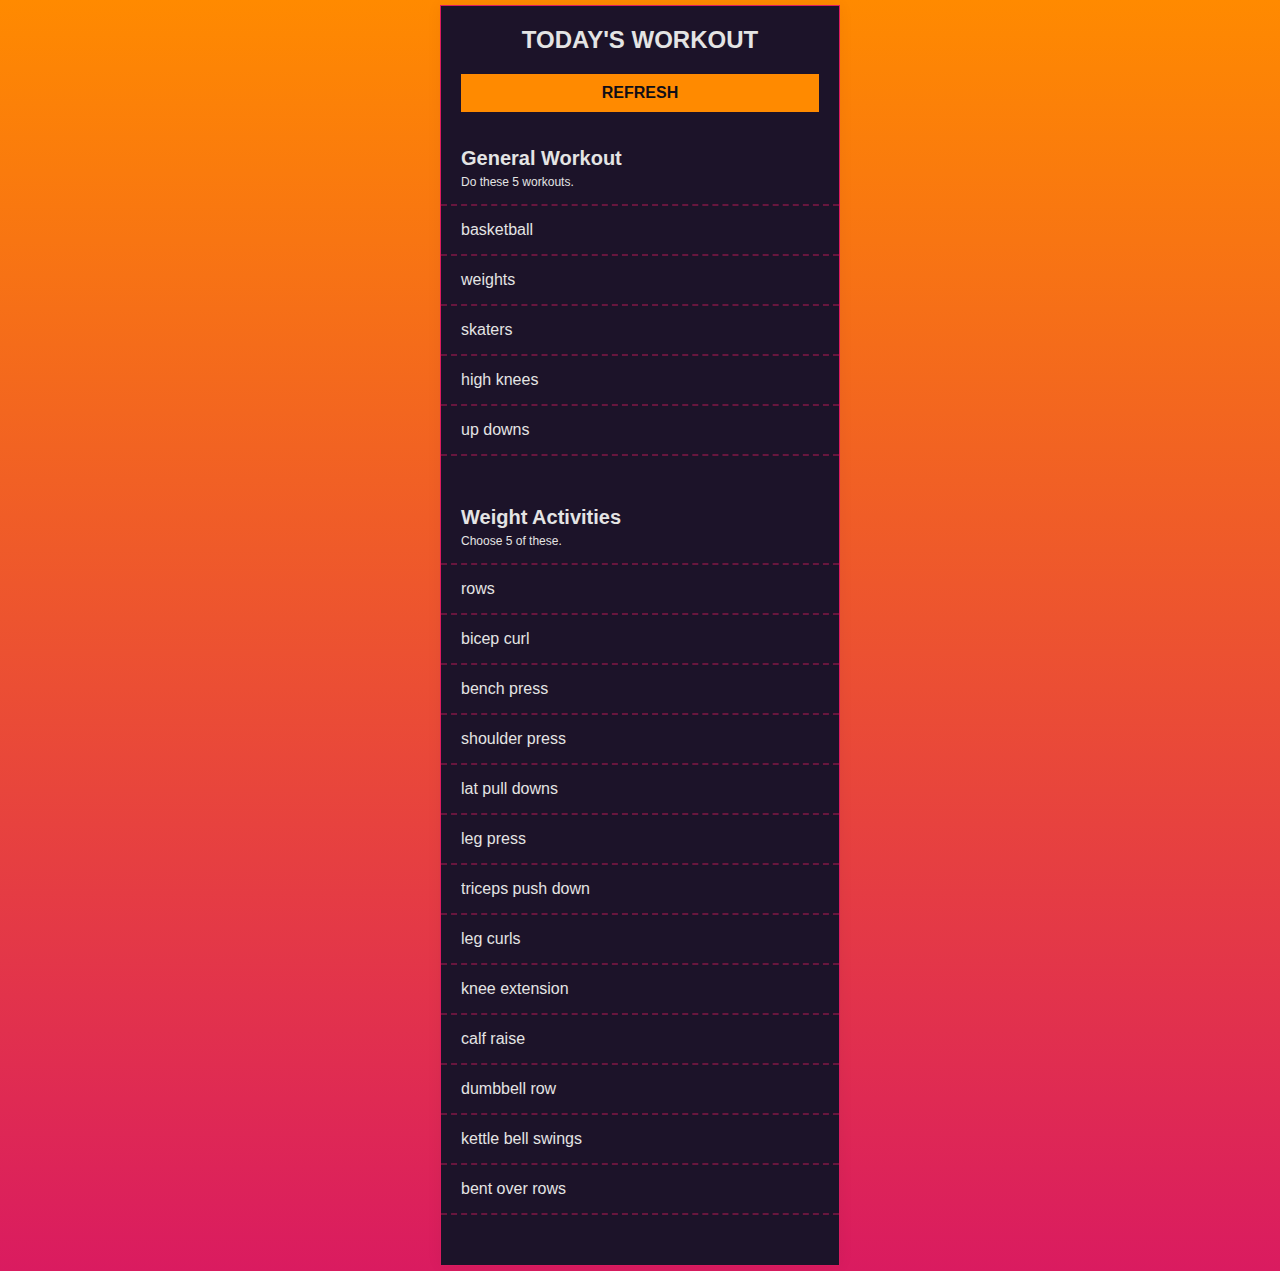
==== index.html @ 17b05a45 "updated icon image to smaller size" ====
<!DOCTYPE html>
<html lang="en">

<head>
  <meta charset="UTF-8">
  <meta name="viewport" content="width=device-width, initial-scale=1.0">
  <meta http-equiv="X-UA-Compatible" content="ie=edge">
  <link rel="apple-touch-icon" href="/apple-touch-icon.png">
  <title>Workout generator</title>
  <link rel="stylesheet" href="https://use.fontawesome.com/releases/v5.8.1/css/all.css" integrity="sha384-50oBUHEmvpQ+1lW4y57PTFmhCaXp0ML5d60M1M7uH2+nqUivzIebhndOJK28anvf" crossorigin="anonymous">
  <link rel="stylesheet" href="main.css">
</head>

<body>
  <div class="container">
    <div class="title">
      <h1><span class="fas fa-calendar-day"></span> Today's Workout</h1>
      <button>Refresh <span class="fas fa-redo-alt"></span></button>
    </div>
    <div id="workout-container" class="activities-container">
      <div class="container-title">
        <h2><span class="fas fa-fire-alt"></span> General Workout</h2>
        <p>Do these 5 workouts.</p>

      </div>
      <ul id="workouts">
      </ul>
    </div>
    <div id="cardio-container" class="activities-container">
      <div class="container-title">
        <h2><span class="fas fa-running"></span> Cardio Activities</h2>
        <p>Choose 1-2 of these.</p>
      </div>
      <ul id="cardio-workouts" class="activities-list ab-workouts">
      </ul>
    </div>
    <div id="ab-container" class="activities-container">
      <div class="container-title">
        <h2><span class="fas fa-pray"></span> Abdominal Activities</h2>
        <p>Choose 5 of these.</p>
      </div>
      <ul id="ab-workouts" class="activities-list ab-workouts">
      </ul>
    </div>
    <div id="weight-container" class="activities-container">
      <div class="container-title">
        <h2><span class="fas fa-dumbbell"></span> Weight Activities</h2>
        <p>Choose 5 of these.</p>
      </div>
      <ul id="weight-workouts" class="activities-list ab-workouts">
      </ul>
    </div>
  </div>


  <script src="main.js"></script>
</body>

</html>
---- main.css ----
* {
  margin: 0;
  padding: 0;
  box-sizing: border-box;
}

body {
  font-size: 16px;
  color: #e4e4e4;
  font-family: 'Open Sans', sans-serif;  
  background-color: #da1b60;
  background-image: linear-gradient(#ff8a00 0%, #da1b60 100%);
  background-repeat: no-repeat;
  background-size: cover;
  padding: 0 5px;
  margin: 0;
  min-height: 100vh;
  position: relative;
}

.container {
  width: 400px;
  max-width: 100%;
  margin: 5px auto;
  border: 1px solid #da1b60;
  padding: 0;
  box-shadow: 0 0 15px 0 rgba(0,0,0,0.05);
  background-color: #1c1329;
  overflow: hidden;
  position: relative;
}

main {
  padding: 30px 40px;

}

h1 {
  font-size: 24px;
  text-transform: uppercase;
  margin-bottom: 20px;
}

h2 {
  font-size: 20px;
  margin-bottom: 5px;
}

p {
  margin-bottom: 15px;
  font-size: 12px;
}

.title {
  position: relative;
  margin: 0 0 15px 0;
  text-align: center;
  padding: 20px;
}

#workouts li:nth-of-type(1n+6),
#ab-container,
#weight-container,
#cardio-container  {
  display: none;
}

#ab-container li .fa-check,
#weight-container li .fa-check,
#cardio-container li .fa-check {
  display: none;
}

.highlight {
  background-color: #da1b60;
  color: #f4f7fc;
}

#ab-container li.highlight .fa-check,
#weight-container li.highlight .fa-check,
#cardio-container li.highlight .fa-check {
  display: block;
  color: #f4f7fc;
}

.activities-container {
  border-radius: 4px;
  margin-bottom: 50px;
}

.container-title {
  padding: 0 20px;
}

ul {
  list-style: none;
}

li {
  border-top: 2px dashed rgba(218, 27, 96, 0.4);
  padding: 15px 20px;
}

#workouts li:nth-of-type(5),
li:last-of-type {
  border-bottom: 2px dashed rgba(218, 27, 96, 0.4);

}

.fa-check {
  color: rgba(255,255,255,0.2);
  float: right;
}

.complete {
  color: #da1b60;
  background-color: #191124;
}

.complete .fa-check {
  color: #da1b60;
}

button {
  display: block;
  width: 100%;
  background-color: #ff8a00;
  border: none;
  color: #100e17;
  min-height: 30px;
  padding: 10px;
  font-size: 16px;
  cursor: pointer;
  text-transform: uppercase;
  font-weight: bold;
  transition: all .5s;
}

button:hover,
button:focus
 {
  background-color: #da1b60;
  color: #f4f7fc;
}

.fa-pray {
  transform: rotate(-110deg);
  font-size: 24px;
  padding-right: 9px;
}
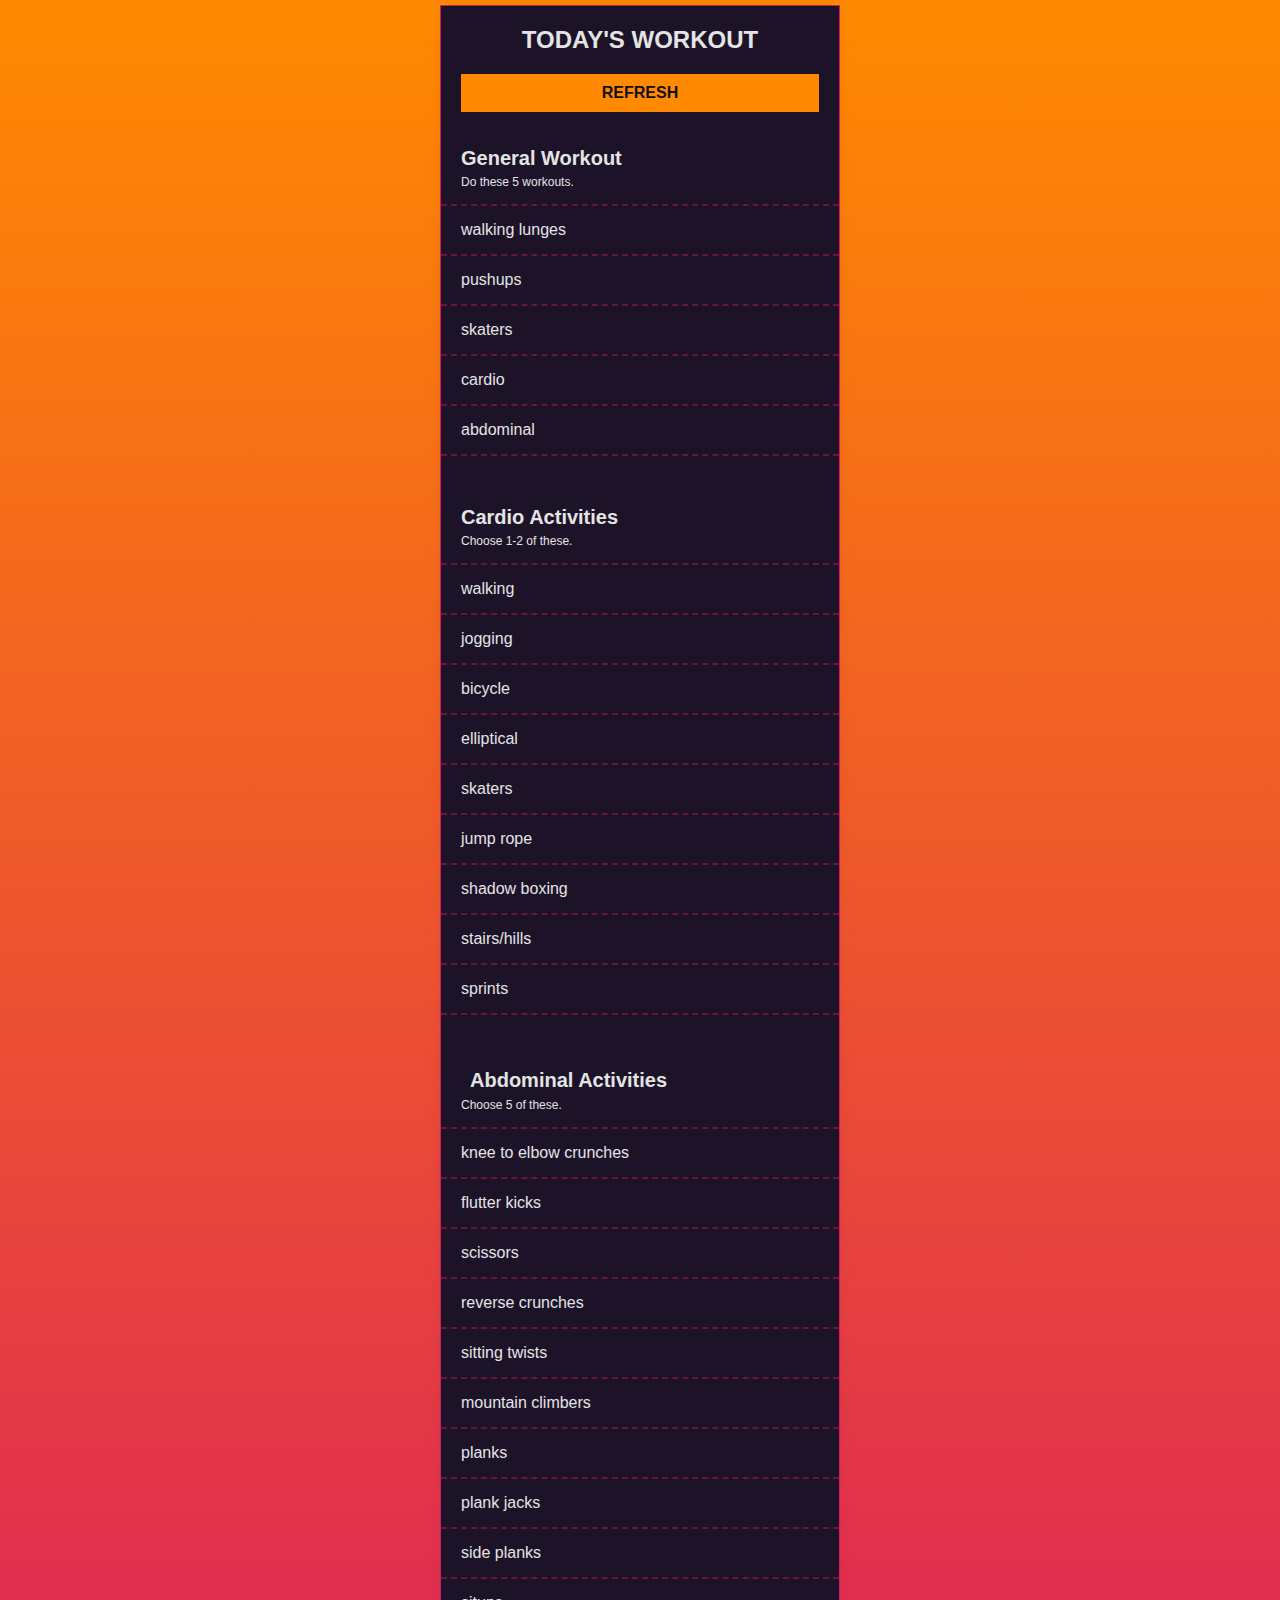
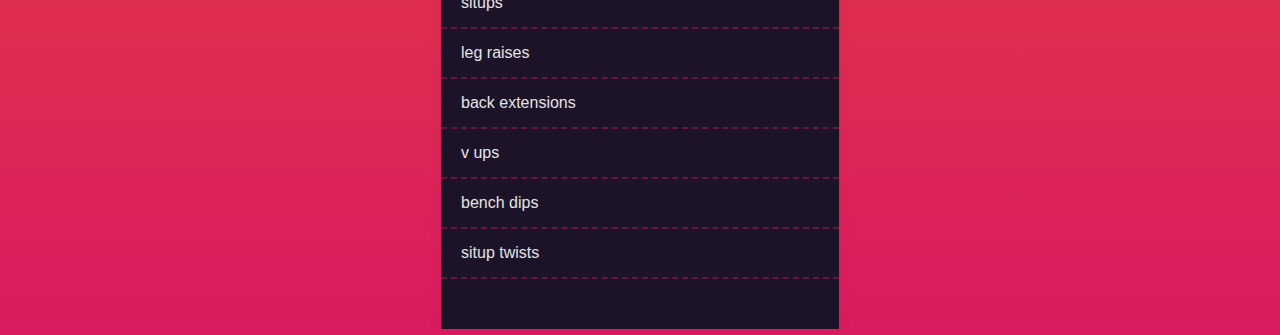
==== commit 4af73d06: "changed url path for icon" ====
--- a/index.html
+++ b/index.html
@@ -5,7 +5,7 @@
   <meta charset="UTF-8">
   <meta name="viewport" content="width=device-width, initial-scale=1.0">
   <meta http-equiv="X-UA-Compatible" content="ie=edge">
-  <link rel="apple-touch-icon" href="/apple-touch-icon.png">
+  <link rel="apple-touch-icon" href="/todays-workout/apple-touch-icon.png">
   <title>Workout generator</title>
   <link rel="stylesheet" href="https://use.fontawesome.com/releases/v5.8.1/css/all.css" integrity="sha384-50oBUHEmvpQ+1lW4y57PTFmhCaXp0ML5d60M1M7uH2+nqUivzIebhndOJK28anvf" crossorigin="anonymous">
   <link rel="stylesheet" href="main.css">
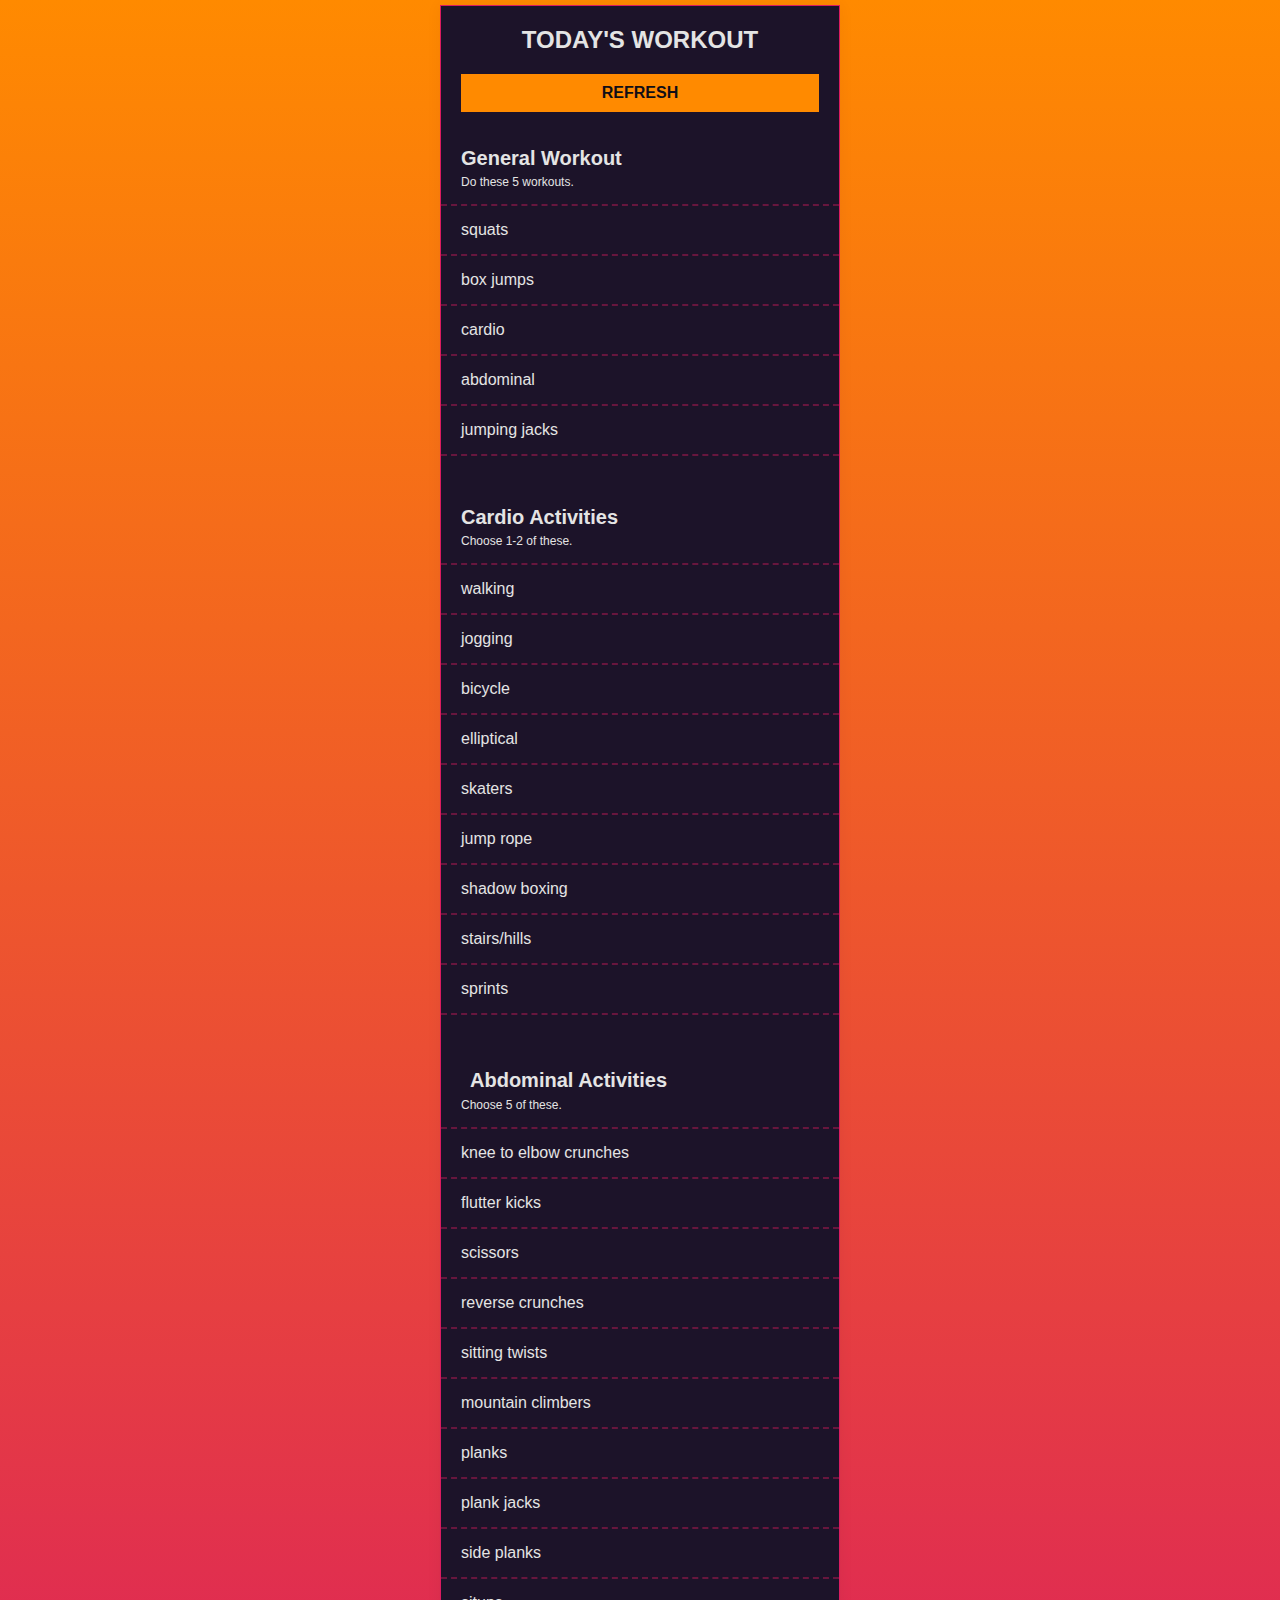
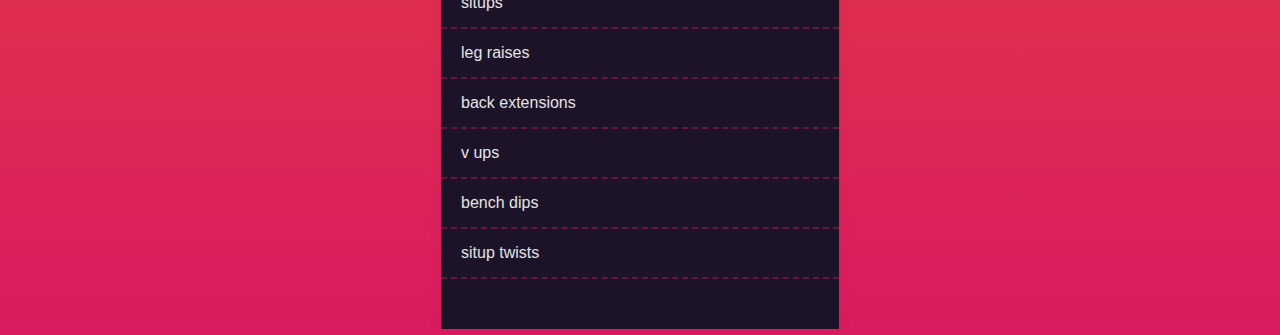
==== commit 22603f25: "remove forwards slash" ====
--- a/index.html
+++ b/index.html
@@ -5,7 +5,7 @@
   <meta charset="UTF-8">
   <meta name="viewport" content="width=device-width, initial-scale=1.0">
   <meta http-equiv="X-UA-Compatible" content="ie=edge">
-  <link rel="apple-touch-icon" href="/todays-workout/apple-touch-icon.png">
+  <link rel="apple-touch-icon" href="apple-touch-icon.png">
   <title>Workout generator</title>
   <link rel="stylesheet" href="https://use.fontawesome.com/releases/v5.8.1/css/all.css" integrity="sha384-50oBUHEmvpQ+1lW4y57PTFmhCaXp0ML5d60M1M7uH2+nqUivzIebhndOJK28anvf" crossorigin="anonymous">
   <link rel="stylesheet" href="main.css">
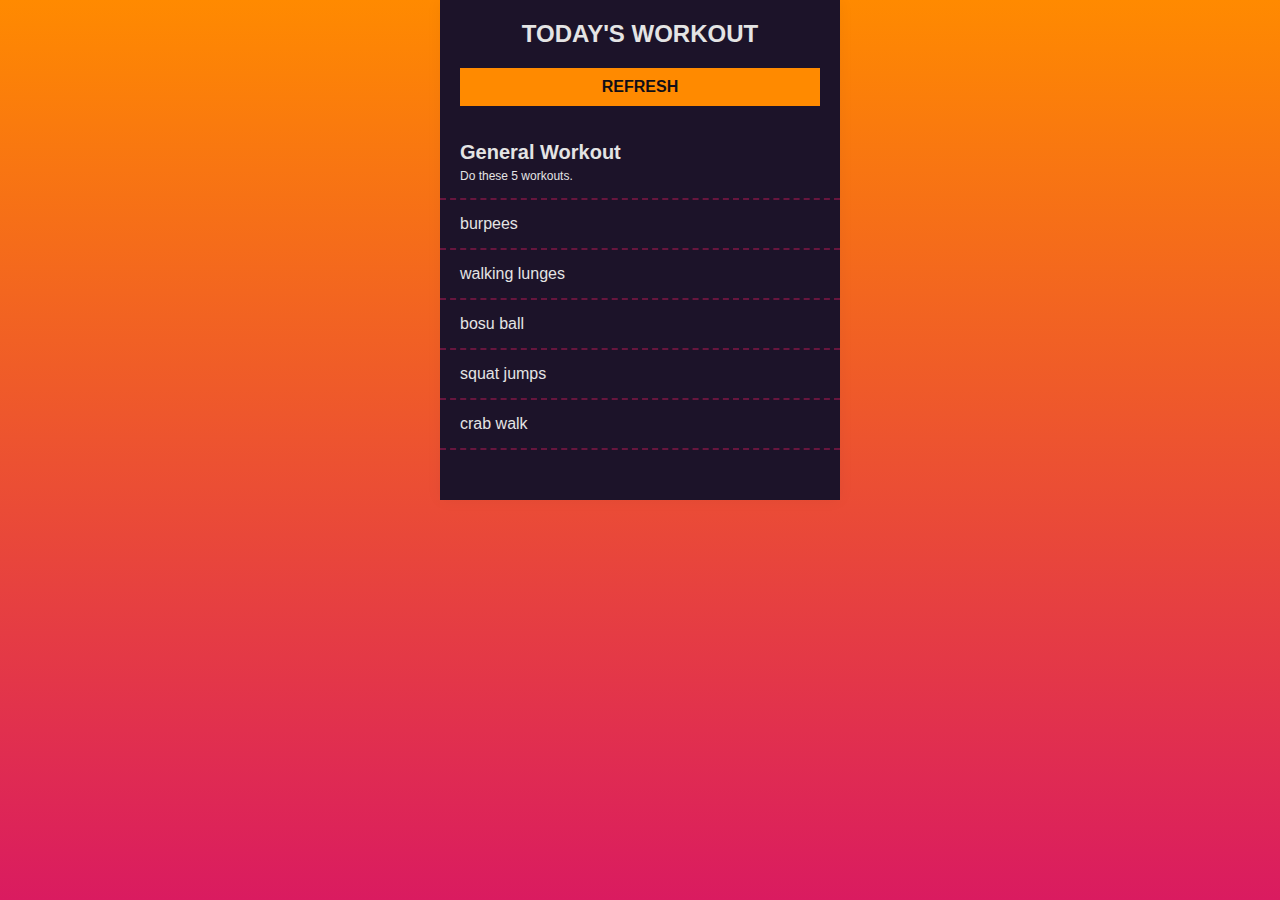
==== commit 6260de9d: "replaced alert with modal and send to email feature, text updates, workout updates" ====
--- a/index.html
+++ b/index.html
@@ -15,7 +15,7 @@
   <div class="container">
     <div class="title">
       <h1><span class="fas fa-calendar-day"></span> Today's Workout</h1>
-      <button>Refresh <span class="fas fa-redo-alt"></span></button>
+      <button id="refresh">Refresh <span class="fas fa-redo-alt"></span></button>
     </div>
     <div id="workout-container" class="activities-container">
       <div class="container-title">
@@ -44,14 +44,19 @@
     </div>
     <div id="weight-container" class="activities-container">
       <div class="container-title">
-        <h2><span class="fas fa-dumbbell"></span> Weight Activities</h2>
+        <h2><span class="fas fa-dumbbell"></span> Strength Activities</h2>
         <p>Choose 5 of these.</p>
       </div>
       <ul id="weight-workouts" class="activities-list ab-workouts">
       </ul>
     </div>
   </div>
-
+  <div id="completed-modal">
+    <h2>Congrats, You have completed the following workouts</h2>
+    <div id="completed"></div>
+    <button id="close">Start Over</button>
+    <button id="email">Email</button>
+  </div>
 
   <script src="main.js"></script>
 </body>
--- a/main.css
+++ b/main.css
@@ -21,8 +21,7 @@
 .container {
   width: 400px;
   max-width: 100%;
-  margin: 5px auto;
-  border: 1px solid #da1b60;
+  margin: 0 auto;
   padding: 0;
   box-shadow: 0 0 15px 0 rgba(0,0,0,0.05);
   background-color: #1c1329;
@@ -143,8 +142,38 @@
   color: #f4f7fc;
 }
 
+button#email,
+button#close {
+  max-width: 100px;
+  display: inline-block;
+  font-size: 12px;
+
+}
+
 .fa-pray {
   transform: rotate(-110deg);
   font-size: 24px;
   padding-right: 9px;
+}
+
+#completed-modal {
+  display: none;
+  background: white;
+  padding: 20px;
+  color: #1c1329;
+  height: 100%;
+  width: 100%;
+  position: absolute;
+  top: 0;
+  left: 0;
+  bottom: 0;
+  right: 0;
+}
+
+#completed-modal.show {
+  display: block;
+}
+
+.items-complete {
+  font-size: 16px;
 }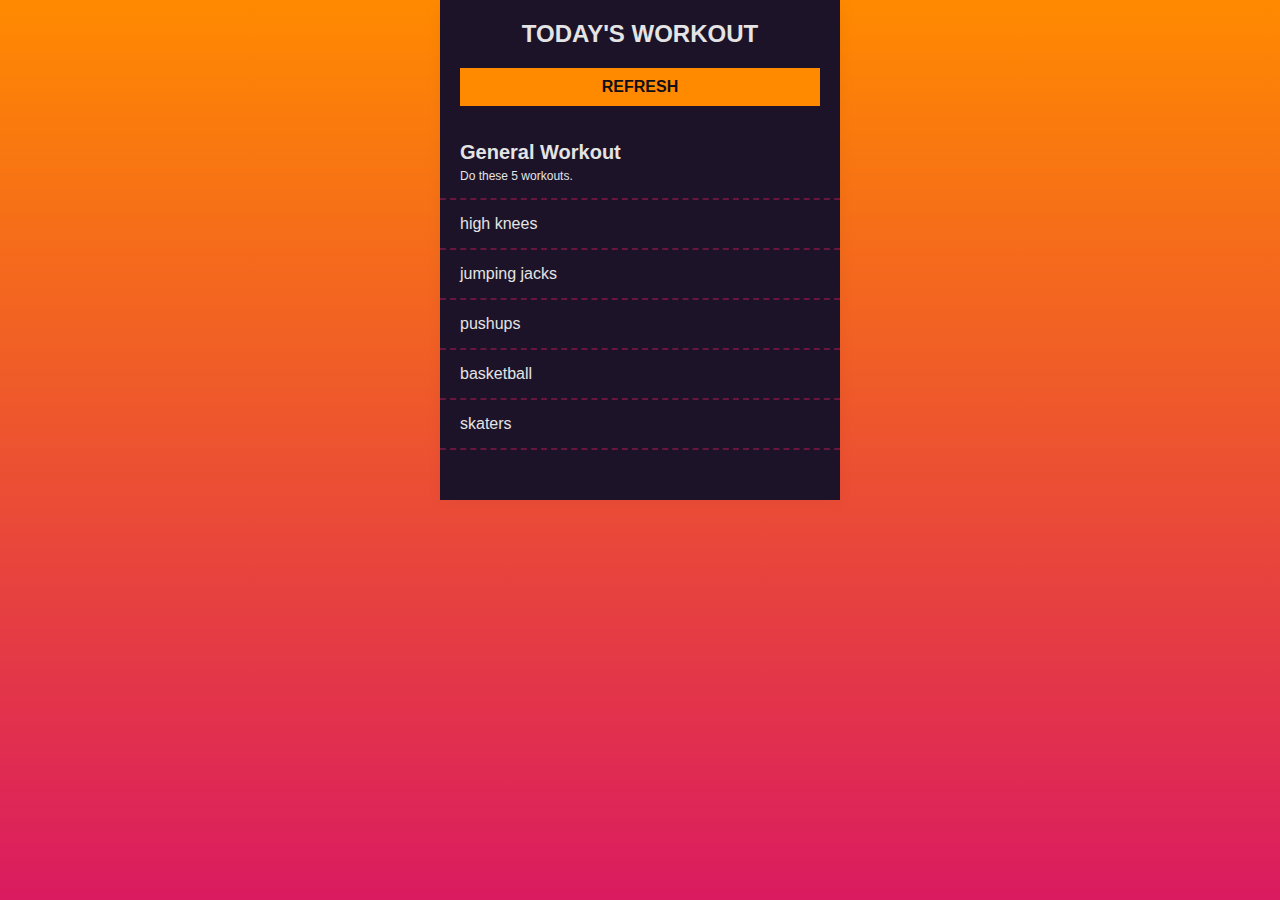
==== commit 8ede504e: "updating select process for abs,weights,and cardio" ====
--- a/index.html
+++ b/index.html
@@ -25,11 +25,12 @@
       </div>
       <ul id="workouts">
       </ul>
+      <div id="chosen-abs"></div>
     </div>
     <div id="cardio-container" class="activities-container">
       <div class="container-title">
         <h2><span class="fas fa-running"></span> Cardio Activities</h2>
-        <p>Choose 1-2 of these.</p>
+        <p>Choose 1</p>
       </div>
       <ul id="cardio-workouts" class="activities-list ab-workouts">
       </ul>
@@ -37,7 +38,7 @@
     <div id="ab-container" class="activities-container">
       <div class="container-title">
         <h2><span class="fas fa-pray"></span> Abdominal Activities</h2>
-        <p>Choose 5 of these.</p>
+        <p>Choose 5</p>
       </div>
       <ul id="ab-workouts" class="activities-list ab-workouts">
       </ul>
@@ -45,7 +46,7 @@
     <div id="weight-container" class="activities-container">
       <div class="container-title">
         <h2><span class="fas fa-dumbbell"></span> Strength Activities</h2>
-        <p>Choose 5 of these.</p>
+        <p>Choose 5</p>
       </div>
       <ul id="weight-workouts" class="activities-list ab-workouts">
       </ul>
--- a/main.css
+++ b/main.css
@@ -70,11 +70,6 @@
   display: none;
 }
 
-.highlight {
-  background-color: #da1b60;
-  color: #f4f7fc;
-}
-
 #ab-container li.highlight .fa-check,
 #weight-container li.highlight .fa-check,
 #cardio-container li.highlight .fa-check {
@@ -106,9 +101,18 @@
 
 }
 
-.fa-check {
+.controls {
+  float: right;
+}
+
+.fa-check,
+.fa-plus-circle {
   color: rgba(255,255,255,0.2);
-  float: right;
+  margin-left: 20px;
+}
+
+li.added .fa-plus-circle {
+  color: #da1b60;
 }
 
 .complete {
@@ -118,6 +122,10 @@
 
 .complete .fa-check {
   color: #da1b60;
+}
+
+.ab-items {
+  padding: 20px;
 }
 
 button {
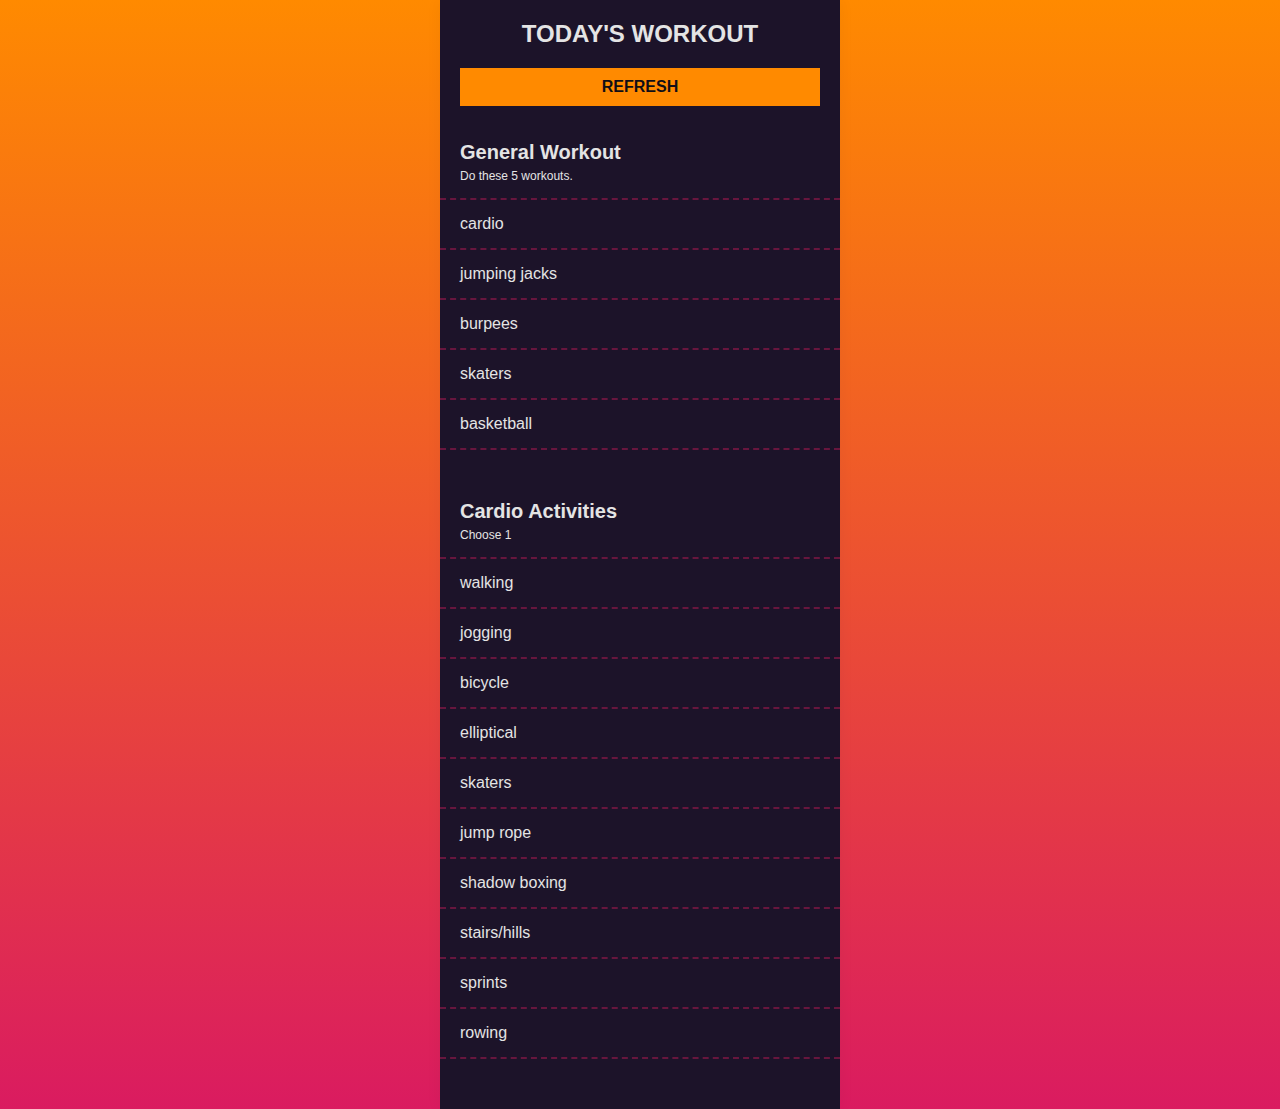
==== commit 50b57766: "removed the array stuff for the abs list, related styles and re-did, added text, updated icons" ====
--- a/index.html
+++ b/index.html
@@ -25,7 +25,10 @@
       </div>
       <ul id="workouts">
       </ul>
-      <div id="chosen-abs"></div>
+      <div id="chosen-abs">
+        <h3>Abdominal Workouts Chosen:</h3>
+        <ul></ul>
+      </div>
     </div>
     <div id="cardio-container" class="activities-container">
       <div class="container-title">
--- a/main.css
+++ b/main.css
@@ -45,6 +45,10 @@
   margin-bottom: 5px;
 }
 
+h3 {
+  padding: 20px;
+}
+
 p {
   margin-bottom: 15px;
   font-size: 12px;
@@ -67,7 +71,7 @@
 #ab-container li .fa-check,
 #weight-container li .fa-check,
 #cardio-container li .fa-check {
-  display: none;
+  color: #da1b60;
 }
 
 #ab-container li.highlight .fa-check,
@@ -128,6 +132,14 @@
   padding: 20px;
 }
 
+#chosen-abs {
+  display: none;
+}
+
+#chosen-abs.added {
+  display: block;
+}
+
 button {
   display: block;
   width: 100%;
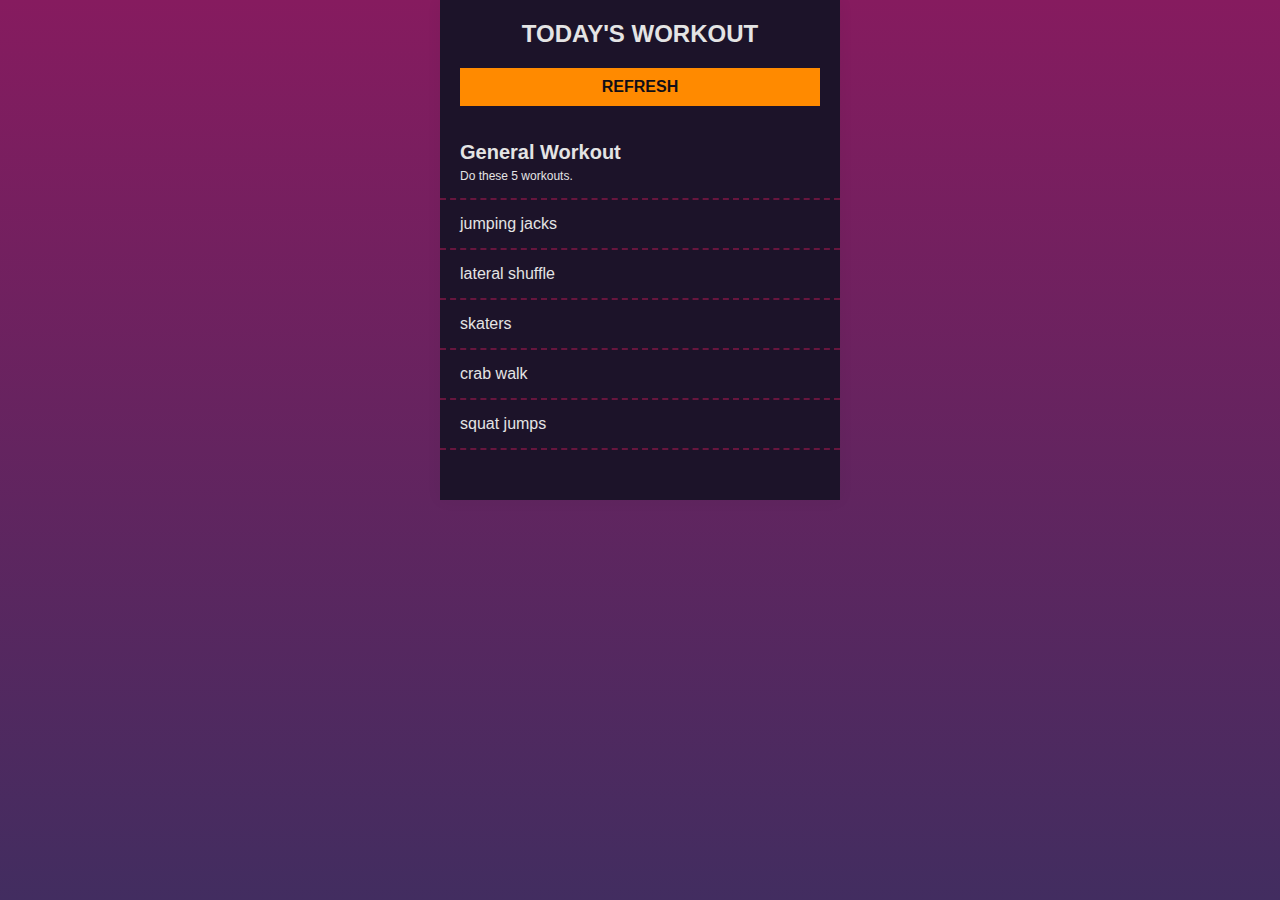
==== commit 2fbec0bf: "updated the activities list select for cardio and weights" ====
--- a/index.html
+++ b/index.html
@@ -29,11 +29,19 @@
         <h3>Abdominal Workouts Chosen:</h3>
         <ul></ul>
       </div>
+      <div id="chosen-weights">
+        <h3>Strength Activities Chosen:</h3>
+        <ul></ul>
+      </div>
+      <div id="chosen-cardio">
+        <h3>Cardio Activities Chosen:</h3>
+        <ul></ul>
+      </div>
     </div>
     <div id="cardio-container" class="activities-container">
       <div class="container-title">
         <h2><span class="fas fa-running"></span> Cardio Activities</h2>
-        <p>Choose 1</p>
+        <p>Choose 2</p>
       </div>
       <ul id="cardio-workouts" class="activities-list ab-workouts">
       </ul>
--- a/main.css
+++ b/main.css
@@ -9,7 +9,7 @@
   color: #e4e4e4;
   font-family: 'Open Sans', sans-serif;  
   background-color: #da1b60;
-  background-image: linear-gradient(#ff8a00 0%, #da1b60 100%);
+  background-image: linear-gradient(#861b5f 0%, #422d60 100%);
   background-repeat: no-repeat;
   background-size: cover;
   padding: 0 5px;
@@ -132,11 +132,15 @@
   padding: 20px;
 }
 
-#chosen-abs {
+#chosen-abs,
+#chosen-weights,
+#chosen-cardio {
   display: none;
 }
 
-#chosen-abs.added {
+#chosen-abs.added,
+#chosen-weights.added,
+#chosen-cardio.added  {
   display: block;
 }
 
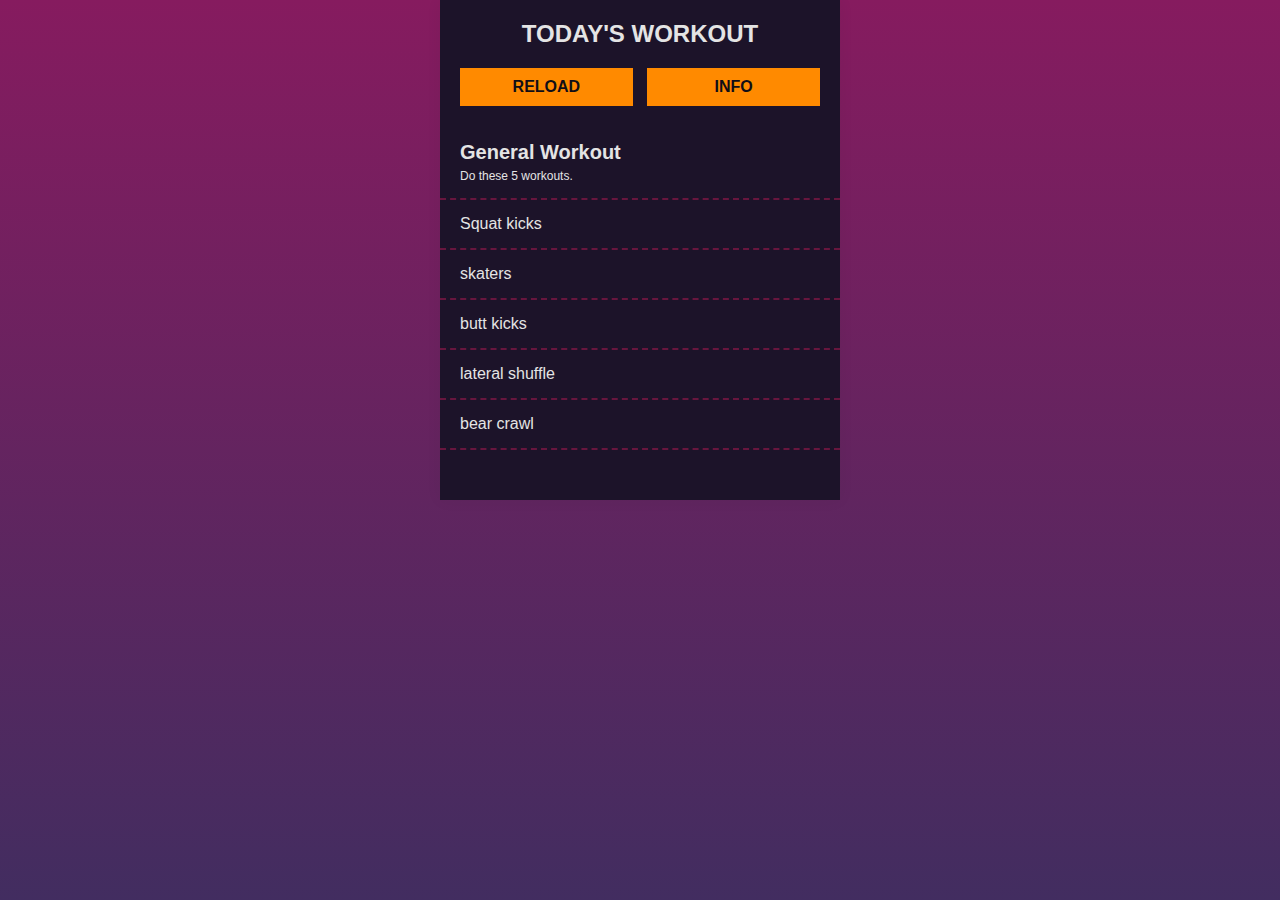
==== commit dfb11de4: "updated some exercises, added a reference page with content, added another button to main page" ====
--- a/index.html
+++ b/index.html
@@ -6,7 +6,7 @@
   <meta name="viewport" content="width=device-width, initial-scale=1.0">
   <meta http-equiv="X-UA-Compatible" content="ie=edge">
   <link rel="apple-touch-icon" href="apple-touch-icon.png">
-  <title>Workout generator</title>
+  <title>Today's Workout</title>
   <link rel="stylesheet" href="https://use.fontawesome.com/releases/v5.8.1/css/all.css" integrity="sha384-50oBUHEmvpQ+1lW4y57PTFmhCaXp0ML5d60M1M7uH2+nqUivzIebhndOJK28anvf" crossorigin="anonymous">
   <link rel="stylesheet" href="main.css">
 </head>
@@ -15,7 +15,10 @@
   <div class="container">
     <div class="title">
       <h1><span class="fas fa-calendar-day"></span> Today's Workout</h1>
-      <button id="refresh">Refresh <span class="fas fa-redo-alt"></span></button>
+      <div class="header-btns">
+        <button id="refresh">Reload <span class="fas fa-redo-alt"></span></button>
+        <a class="btn-info" href="info.html" target="_blank">Info <span class="fas fa-info-circle"></span></a>
+      </div>
     </div>
     <div id="workout-container" class="activities-container">
       <div class="container-title">
--- a/main.css
+++ b/main.css
@@ -54,6 +54,15 @@
   font-size: 12px;
 }
 
+a {
+  color: #ff8a00;
+}
+
+a:hover,
+a:focus {
+  color: #da1b60;
+}
+
 .title {
   position: relative;
   margin: 0 0 15px 0;
@@ -61,6 +70,17 @@
   padding: 20px;
 }
 
+.title p {
+  text-align: left;
+  margin-bottom: 0;
+}
+
+.header-btns {
+  display: flex;
+  flex: 0 1 auto;
+  justify-content: space-between;
+}
+
 #workouts li:nth-of-type(1n+6),
 #ab-container,
 #weight-container,
@@ -144,9 +164,11 @@
   display: block;
 }
 
-button {
-  display: block;
-  width: 100%;
+button,
+.btn-info {
+  display: block;
+  /* width: 100%; */
+  flex: 0 0 48%;
   background-color: #ff8a00;
   border: none;
   color: #100e17;
@@ -156,6 +178,7 @@
   cursor: pointer;
   text-transform: uppercase;
   font-weight: bold;
+  text-decoration: none;
   transition: all .5s;
 }
 
@@ -164,6 +187,7 @@
  {
   background-color: #da1b60;
   color: #f4f7fc;
+  text-decoration: none;
 }
 
 button#email,
@@ -200,4 +224,8 @@
 
 .items-complete {
   font-size: 16px;
+}
+
+.hide {
+  display: none;
 }